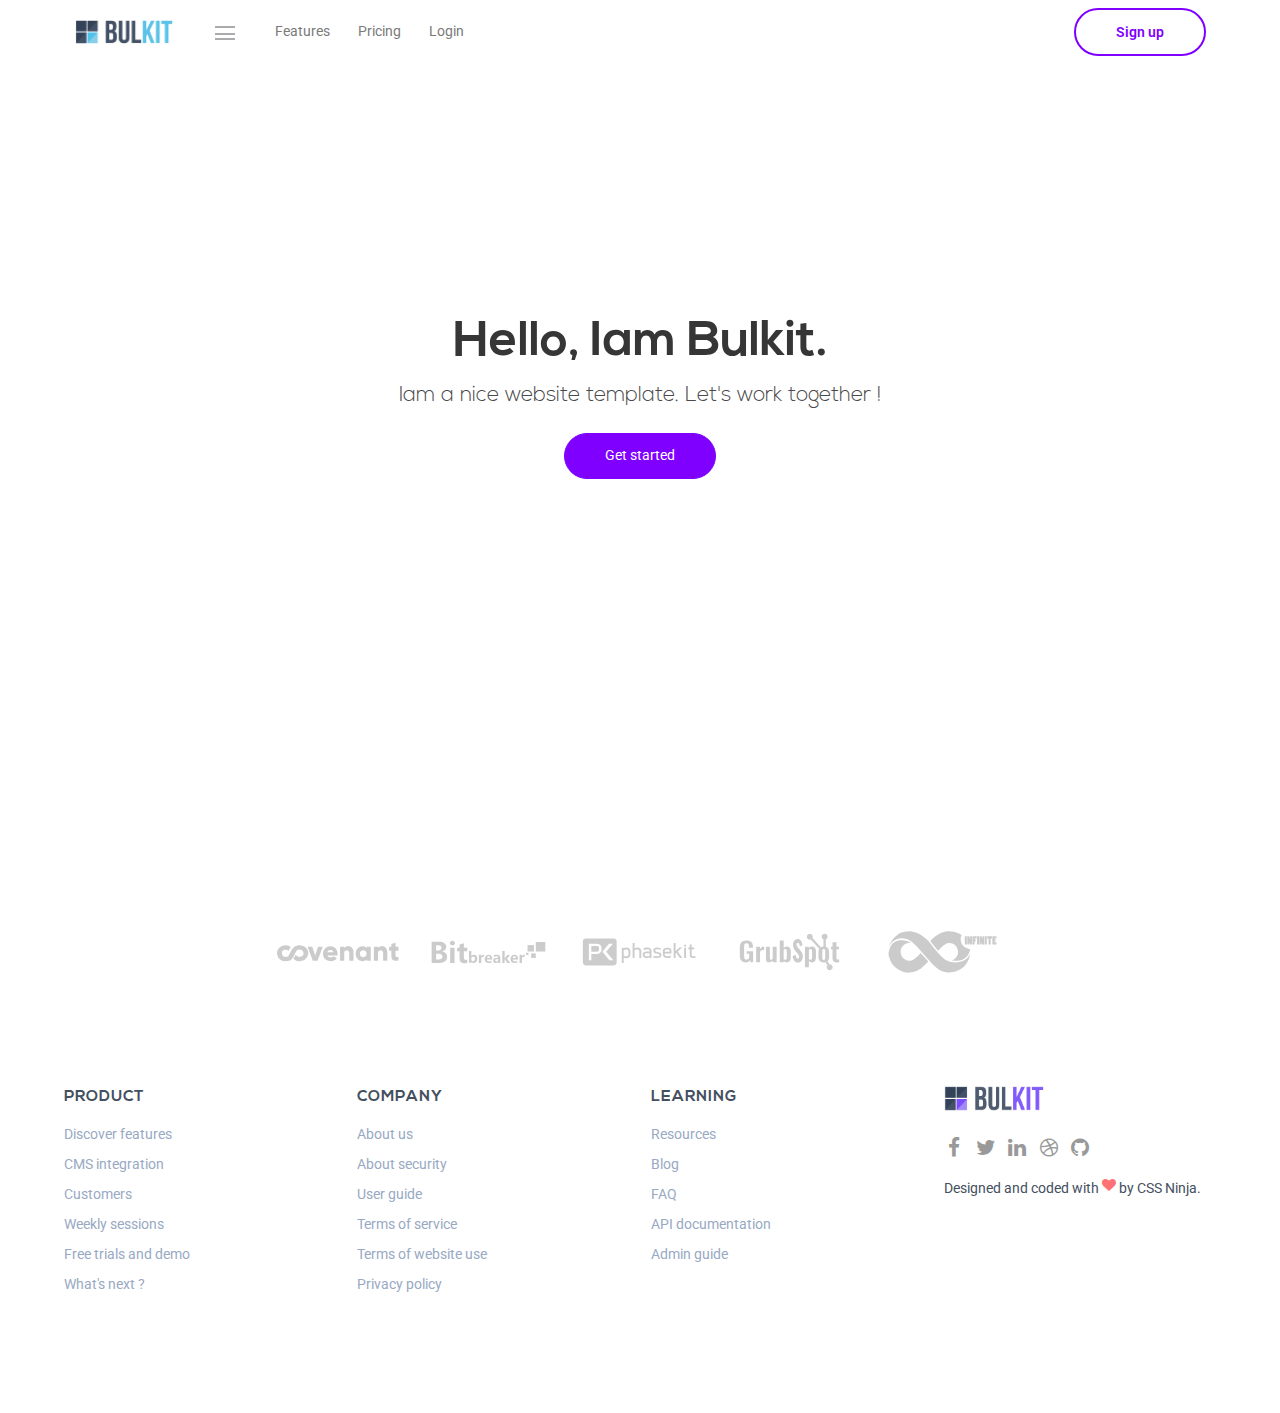
==== index.html @ dded4ac0 "first commit" ====
<!DOCTYPE html>
<html lang="en">
    <head>
        <meta charset="utf-8">
        <meta http-equiv="X-UA-Compatible" content="IE=edge">
        <meta name="viewport" content="width=device-width, initial-scale=1">
        <title>Bulkit - Agency, Startup and SaaS template</title>
        <link rel="icon" type="image/png" href="assets/images/favicon.png" />
        <!-- Core css -->
        <link rel="stylesheet" id="bulma" href="assets/css/bulma.css" />
        <link rel="stylesheet" type="text/css" href="assets/css/core_demo.css">
        <link href="https://fonts.googleapis.com/css?family=Roboto:300,400,500" rel="stylesheet">
        <!-- Plugins css -->
        <link rel="stylesheet" type="text/css" href="assets/js/slick-carousel/slick.css">
        <link rel="stylesheet" type="text/css" href="assets/js/slick-carousel/slick-theme.css">
        <link rel="stylesheet" type="text/css" href="assets/js/ggpopover/ggtooltip.css">
        <!-- Icons -->
        <link rel="stylesheet" type="text/css" href="assets/css/icons.min.css">
    </head>

    <body>
        <!-- Pageloader -->
        <div class="pageloader"></div>
        <div class="infraloader is-active"></div>

        <!-- Hero and nav -->
        <div class="hero is-relative is-fullheight">
            <div class="navbar-wrapper navbar-fade">
                <div class="hero-head">
                    <!-- Nav -->
                    <div class="container">
                        <nav class="nav">
                            <div class="container big">
                                <div class="nav-left">
                                    <a class="nav-item" href="index.html">
                                        <img src="assets/images/logos/bulkit-logo.png" alt="">
                                    </a>
                                    <!-- Sidebar trigger -->
                                    <a id="navigation-trigger" class="nav-item hamburger-btn" href="javascript:void(0);">
                                        <span class="menu-toggle">	
                                            <span class="icon-box-toggle"> 	
                                                <span class="rotate">
                                                    <i class="icon-line-top"></i>
                                                    <i class="icon-line-center"></i>
                                                    <i class="icon-line-bottom"></i> 
                                                </span>
                                            </span>
                                        </span>
                                    </a>
                                    <a href="#" class="nav-item is-tab nav-inner is-not-mobile">
                                        Features
                                    </a>
                                    <a href="#" class="nav-item is-tab nav-inner is-not-mobile">
                                        Pricing
                                    </a>
                                    <a href="#" class="nav-item is-tab nav-inner is-not-mobile">
                                        Login
                                    </a>
                                </div>
                                <!-- Responsive toggle -->
                                <span class="nav-toggle">
                                    <span></span>
                                    <span></span>
                                    <span></span>
                                </span>
                                <div class="nav-right nav-menu">

                                    <a href="#" class="nav-item is-tab nav-inner is-menu-mobile">
                                        Features
                                    </a>
                                    <a href="#" class="nav-item is-tab nav-inner is-menu-mobile">
                                        Pricing
                                    </a>
                                    <a href="#" class="nav-item is-tab nav-inner is-menu-mobile">
                                        Login
                                    </a>
                                    <span class="nav-item">
                                        <a id="#signup-btn" href="instantlyageless.html" class="button button-signup btn-outlined is-bold btn-align secondary-btn rounded">
                                            Sign up
                                        </a>
                                    </span>
                                </div>
                            </div>
                        </nav>
                    </div>
                    <!-- /Nav -->
                </div>
            </div>
            
            <!-- Video Wrapper -->
            <div class="covervid-wrapper">
                <!-- Uncomment the video overlay if you want to use it, dont forget to set your color in the CSS -->
                <!--div class="videobg-overlay"></div-->
                <div class="video-caption">
                    <div class="content">
                        <h1>Hello, Iam Bulkit.</h1>
                        <p>Iam a nice website template. Let's work together !</p>
                        <a class="button button-cta btn-align secondary-btn raised rounded">Get started</a>
                    </div>
                </div>
                <video class="covervid-video" autoplay loop poster="https://place-hold.it/1920x1280">
                    <source src="assets/js/covervid/video/hands.webm" type="video/webm">
                    <source src="assets/js/covervid/video/hands.mp4" type="video/mp4">
                </video>
            </div>
            <!-- /Video Wrapper -->

        </div>
        <!-- /Hero and nav -->

        <!-- Clients -->
        <div class="hero-foot pt-10 pb-10 light-bg">
            <div class="container">
                <div class="tabs partner-tabs is-centered">
                    <ul>
                        <li><a><img class="partner-logo" src="assets/images/logos/custom/covenant.svg" alt=""></a></li>
                        <li><a><img class="partner-logo" src="assets/images/logos/custom/bitbreaker.svg" alt=""></a></li>
                        <li><a><img class="partner-logo" src="assets/images/logos/custom/phasekit.svg" alt=""></a></li>
                        <li><a><img class="partner-logo" src="assets/images/logos/custom/grubspot.svg" alt=""></a></li>
                        <li><a><img class="partner-logo" src="assets/images/logos/custom/infinite.svg" alt=""></a></li>
                    </ul>
                </div>
            </div>
        </div>
        <!-- /Clients -->

        <!-- Footer light -->
        <footer class="footer footer-light">
            <div class="container">
                <div class="columns footer-columns is-flex-mobile">
                    <!-- Column -->
                    <div class="column is-half-mobile">
                        <div class="footer-column">
                            <div class="footer-header">
                                <h3>Product</h3>
                            </div>
                            <ul class="link-list">
                                <li><a href="features.html">Discover features</a></li>
                                <li><a href="features.html">CMS integration</a></li>
                                <li><a href="#">Customers</a></li>
                                <li><a href="#">Weekly sessions</a></li>
                                <li><a href="#">Free trials and demo</a></li>
                                <li><a href="#">What's next ?</a></li>
                            </ul>
                        </div>
                    </div>
                    <!-- Column -->
                    <div class="column is-half-mobile">
                        <div class="footer-column">
                            <div class="footer-header">
                                <h3>Company</h3>
                            </div>
                            <ul class="link-list">
                                <li><a href="#">About us</a></li>
                                <li><a href="#">About security</a></li>
                                <li><a href="#">User guide</a></li>
                                <li><a href="#">Terms of service</a></li>
                                <li><a href="#">Terms of website use</a></li>
                                <li><a href="#">Privacy policy</a></li>
                            </ul>
                        </div>
                    </div>
                    <!-- Column -->
                    <div class="column is-half-mobile">
                        <div class="footer-column">
                            <div class="footer-header">
                                <h3>Learning</h3>
                            </div>
                            <ul class="link-list">
                                <li><a href="contact.html">Resources</a></li>
                                <li><a href="#">Blog</a></li>
                                <li><a href="#">FAQ</a></li>
                                <li><a href="#">API documentation</a></li>
                                <li><a href="#">Admin guide</a></li>
                            </ul>
                        </div>
                    </div>
                    <!-- Column -->
                    <div class="column is-half-mobile">
                        <div class="footer-column">
                            <div class="footer-logo">
                                <img src="assets/images/logos/bulkit-logo-deep-blue.png" alt="">
                            </div>
                            <div class="footer-header">
                                <nav class="level is-mobile">
                                    <div class="level-left level-social">
                                        <a class="level-item">
                                            <span class="icon"><i class="fa fa-facebook"></i></span>
                                        </a>
                                        <a class="level-item">
                                            <span class="icon"><i class="fa fa-twitter"></i></span>
                                        </a>
                                        <a class="level-item">
                                            <span class="icon"><i class="fa fa-linkedin"></i></span>
                                        </a>
                                        <a class="level-item">
                                            <span class="icon"><i class="fa fa-dribbble"></i></span>
                                        </a>
                                        <a class="level-item">
                                            <span class="icon"><i class="fa fa-github"></i></span>
                                        </a>
                                    </div>
                                </nav>
                            </div>
                            <div class="copyright">
                                <span class="moto dark-text">Designed and coded with <i class="fa fa-heart color-red"></i> by CSS Ninja.</span>
                            </div>
                        </div>
                    </div>
                </div>
            </div>
        </footer>
        <!-- /Footer light -->

        <!-- Side navigation -->
        <div class="side-navigation-menu">
            <!-- Categories menu -->
            <div class="category-menu-wrapper">
                <!-- Menu -->
                <ul class="categories">
                    <li class="square-logo"><img src="assets/images/logos/square-white.svg" alt=""></li>
                    <li class="category-link" data-navigation-menu="demo-pages"><i class="sl sl-icon-layers"></i></li>
                    <li class="category-link is-active" data-navigation-menu="components"><i class="sl sl-icon-grid"></i></li>
                    <li class="category-link" data-navigation-menu="extras"><i class="sl sl-icon-present"></i></li>
                </ul>
                <!-- Menu -->

                <ul class="author">
                    <li>
                        <!-- Theme author -->
                        <a href="javascript:void(0);">
                            <img class="main-menu-author" src="assets/images/logos/cssninja.svg" alt="">
                        </a>
                    </li>
                </ul>
            </div>
            <!-- /Categories menu -->

            <!-- Navigation menu -->
            <div id="demo-pages" class="navigation-menu-wrapper animated preFadeInRight fadeInRight is-hidden">
                <!-- Navigation Header -->
                <div class="navigation-menu-header">
                    <span>Demo pages</span>
                    <a class="ml-auto hamburger-btn navigation-close" href="javascript:void(0);">
                        <span class="menu-toggle">	
                            <span class="icon-box-toggle"> 	
                                <span class="rotate">
                                    <i class="icon-line-top"></i>
                                    <i class="icon-line-center"></i>
                                    <i class="icon-line-bottom"></i> 
                                </span>
                            </span>
                        </span>
                    </a>
                </div>
                <!-- Navigation Body -->
                <ul class="navigation-menu">
                    <li class="has-children"><a class="parent-link" href="#"><span class="material-icons">weekend</span>Agency kit</a>
                        <ul>
                            <li><a class="is-submenu" href="agency.html">Homepage</a></li>
                            <li><a class="is-submenu" href="agency-about.html">About</a></li>
                            <li><a class="is-submenu" href="agency-portfolio.html">Portfolio</a></li>
                            <li><a class="is-submenu" href="agency-contact.html">Contact</a></li>
                            <li><a class="is-submenu" href="agency-blog.html">Blog</a></li>
                            <li><a class="is-submenu" href="agency-post-sidebar.html">Post sidebar</a></li>
                            <li><a class="is-submenu" href="agency-post-nosidebar.html">Post no sidebar</a></li>
                        </ul>
                    </li>
                    <li class="has-children"><a class="parent-link" href="#"><span class="material-icons">wb_incandescent</span>Startup kit</a>
                        <ul>
                            <li><a class="is-submenu" href="startup.html">Homepage</a></li>
                            <li><a class="is-submenu" href="startup-about.html">About</a></li>
                            <li><a class="is-submenu" href="startup-product.html">Product</a></li>
                            <li><a class="is-submenu" href="startup-contact.html">Contact</a></li>
                            <li><a class="is-submenu" href="startup-login.html">Login</a></li>
                            <li><a class="is-submenu" href="startup-signup.html">Sign up</a></li>
                        </ul>
                    </li>
                    <li class="has-children"><a class="parent-link" href="#"><span class="material-icons">looks</span>Landing kit v1</a>
                        <ul>
                            <li><a class="is-submenu" href="landing.html">Landing page</a></li>
                            <li><a class="is-submenu" href="landing-features.html">Feature page</a></li>
                            <li><a class="is-submenu" href="landing-pricing.html">Pricing page</a></li>
                            <li><a class="is-submenu" href="landing-login.html">Login page</a></li>
                            <li><a class="is-submenu" href="landing-signup.html">Signup page</a></li>
                        </ul>
                    </li>
                    <li class="has-children"><a class="parent-link" href="#"><span class="material-icons">invert_colors</span>Landing kit v2</a>
                        <ul>
                            <li><a class="is-submenu" href="landing-v1.html">Landing page</a></li>
                            <li><a class="is-submenu" href="landing-v1-features.html">Feature page</a></li>
                            <li><a class="is-submenu" href="landing-v1-pricing.html">Pricing page</a></li>
                            <li><a class="is-submenu" href="landing-v1-login.html">Login page</a></li>
                            <li><a class="is-submenu" href="landing-v1-signup.html">Signup page</a></li>
                        </ul>
                    </li>
                    <li class="has-children"><a class="parent-link" href="#"><span class="material-icons">chat_bubble</span>Landing kit v3</a>
                        <ul>
                            <li><a class="is-submenu" href="landing-v2.html">Landing page</a></li>
                            <li><a class="is-submenu" href="landing-v2-features.html">Feature page</a></li>
                            <li><a class="is-submenu" href="landing-v2-pricing.html">Pricing page</a></li>
                            <li><a class="is-submenu" href="landing-v2-login.html">Login page</a></li>
                            <li><a class="is-submenu" href="landing-v2-signup.html">Signup page</a></li>
                        </ul>
                    </li>
                    <li class="has-children"><a class="parent-link" href="#"><span class="material-icons">business</span>Landing kit v4</a>
                        <ul>
                            <li><a class="is-submenu" href="landing-v3.html">Landing page</a></li>
                            <li><a class="is-submenu" href="landing-v3-pricing.html">Pricing page</a></li>
                            <li><a class="is-submenu" href="landing-v3-help.html">Help center</a></li>
                            <li><a class="is-submenu" href="landing-v3-help-category.html">Help category</a></li>
                            <li><a class="is-submenu" href="landing-v3-help-article.html">Help article</a></li>
                            <li><a class="is-submenu" href="landing-v3-signup.html">Login</a></li>
                            <li><a class="is-submenu" href="landing-v3-login.html">Sign up</a></li>
                        </ul>
                    </li>
                </ul>
            </div>
            <!-- /Navigation menu -->

            <!-- Navigation menu -->
            <div id="components" class="navigation-menu-wrapper animated preFadeInRight fadeInRight">
                <!-- Navigation Header -->
                <div class="navigation-menu-header">
                    <span>Components</span>
                    <a class="ml-auto hamburger-btn navigation-close" href="javascript:void(0);">
                        <span class="menu-toggle">	
                            <span class="icon-box-toggle"> 	
                                <span class="rotate">
                                    <i class="icon-line-top"></i>
                                    <i class="icon-line-center"></i>
                                    <i class="icon-line-bottom"></i> 
                                </span>
                            </span>
                        </span>
                    </a>
                </div>
                <!-- Navigation body -->
                <ul class="navigation-menu">
                    <li class="has-children active-section"><a class="parent-link" href="#"><span class="material-icons">view_quilt</span>Layout</a>
                        <ul>
                            <li><a class="is-submenu" href="_components-layout-grid.html">Grid system</a></li>
                            <li><a class="is-submenu" href="_components-layout-navbars.html">Navbars</a></li>
                            <li><a class="is-submenu" href="_components-layout-video.html">Video background</a></li>
                            <li><a class="is-submenu" href="_components-layout-parallax.html">Parallax</a></li>
                            <li><a class="is-submenu" href="_components-layout-headers.html">Headers</a></li>
                            <li><a class="is-submenu" href="_components-layout-footers.html">Footers</a></li>
                            <li><a class="is-submenu" href="_components-layout-typography.html">Typography</a></li>
                            <li><a class="is-submenu" href="_components-layout-colors.html">Colors</a></li>
                        </ul>
                    </li>
                    <li class="has-children"><a class="parent-link" href="#"><span class="material-icons">view_stream</span>Sections</a>
                        <ul>
                            <li><a class="is-submenu" href="_components-sections-features.html">Features</a></li>
                            <li><a class="is-submenu" href="_components-sections-pricing.html">Pricing</a></li>
                            <li><a class="is-submenu" href="_components-sections-team.html">Team</a></li>
                            <li><a class="is-submenu" href="_components-sections-testimonials.html">Testimonials</a></li>
                            <li><a class="is-submenu" href="_components-sections-clients.html">Clients</a></li>
                            <li><a class="is-submenu" href="_components-sections-counters.html">Counters</a></li>
                            <li><a class="is-submenu" href="_components-sections-carousel.html">Carousel</a></li>
                        </ul>
                    </li>
                    <li class="has-children"><a class="parent-link" href="#"><span class="material-icons">playlist_add_check</span>Basic UI</a>
                        <ul>
                            <li><a class="is-submenu" href="_components-basicui-cards.html">Cards</a></li>
                            <li><a class="is-submenu" href="_components-basicui-buttons.html">Buttons</a></li>
                            <li><a class="is-submenu" href="_components-basicui-dropdowns.html">Dropdowns</a></li>
                            <li><a class="is-submenu" href="_components-basicui-lists.html">Lists</a></li>
                            <li><a class="is-submenu" href="_components-basicui-modals.html">Modals</a></li>
                            <li><a class="is-submenu" href="_components-basicui-tabs.html">Tabs & pills</a></li>
                            <li><a class="is-submenu" href="_components-basicui-accordion.html">Accordions</a></li>
                            <li><a class="is-submenu" href="_components-basicui-badges.html">Badges & labels</a></li>
                            <li><a class="is-submenu" href="_components-basicui-popups.html">Popups</a></li>
                        </ul>
                    </li>
                    <li class="has-children"><a class="parent-link" href="#"><span class="material-icons">playlist_add</span>Advanced UI</a>
                        <ul>
                            <li><a class="is-submenu" href="_components-advancedui-tables.html">Tables</a></li>
                            <li><a class="is-submenu" href="_components-advancedui-timeline.html">Timeline</a></li>
                            <li><a class="is-submenu" href="_components-advancedui-boxes.html">Boxes</a></li>
                            <li><a class="is-submenu" href="_components-advancedui-messages.html">Messages</a></li>
                        </ul>
                    </li>
                    <li class="has-children"><a class="parent-link" href="#"><span class="material-icons">check_box</span>Forms</a>
                        <ul>
                            <li><a class="is-submenu" href="_components-forms-inputs.html">Inputs</a></li>
                            <li><a class="is-submenu" href="_components-forms-controls.html">Controls</a></li>
                            <li><a class="is-submenu" href="_components-forms-layouts.html">Form layouts</a></li>
                            <li><a class="is-submenu" href="_components-forms-uploader.html">Uploader</a></li>
                        </ul>
                    </li>
                    <li class="has-children"><a class="parent-link" href="#"><span class="material-icons">adjust</span>Icons</a>
                        <ul>
                            <li><a class="is-submenu" href="_components-icons-im.html">Icons Mind</a></li>
                            <li><a class="is-submenu" href="_components-icons-sl.html">Simple Line Icons</a></li>
                            <li><a class="is-submenu" href="_components-icons-fa.html">Font Awesome</a></li>
                            <li><a class="is-submenu" href="https://material.io/icons/" target="_blank">Material Icons</a></li>
                        </ul>
                    </li>
                </ul>
            </div>
            <!-- /Navigation menu -->

            <!-- Navigation menu -->
            <div id="extras" class="navigation-menu-wrapper animated preFadeInRight fadeInRight is-hidden">
                <!-- Navigation Header -->
                <div class="navigation-menu-header">
                    <span>Extras</span>
                    <a class="ml-auto hamburger-btn navigation-close" href="javascript:void(0);">
                        <span class="menu-toggle">	
                            <span class="icon-box-toggle"> 	
                                <span class="rotate">
                                    <i class="icon-line-top"></i>
                                    <i class="icon-line-center"></i>
                                    <i class="icon-line-bottom"></i> 
                                </span>
                            </span>
                        </span>
                    </a>
                </div>
                <!-- Navigation body -->
                <ul class="navigation-menu">
                    <li class="has-children"><a class="parent-link" href="#"><span class="material-icons">dashboard</span>Dashboard kit</a>
                        <ul>
                            <li><a class="is-submenu" href="dashboard.html">Main Layout</a></li>
                            <li><a class="is-submenu" href="dashboard-dark-nav.html">Dark Sidebar</a></li>
                            <li><a class="is-submenu" href="dashboard-blank.html">Blank page</a></li>
                            <li><a class="is-submenu" href="dashboard-chartjs.html">Chartjs charts</a></li>
                            <li><a class="is-submenu" href="dashboard-billboardjs.html">Billboardjs charts</a></li>
                            <li><a class="is-submenu" href="dashboard-peityjs.html">Peity charts</a></li>
                            <li><a class="is-submenu" href="dashboard-widgets-data.html">Data widgets</a></li>
                            <li><a class="is-submenu" href="dashboard-widgets-social.html">Social widgets</a></li>
                            <li><a class="is-submenu" href="dashboard-feed.html">Dashboard feed</a></li>
                            <li><a class="is-submenu" href="dashboard-feed-post.html">Feed post</a></li>
                            <li><a class="is-submenu" href="dashboard-login.html">Login</a></li>
                        </ul>
                    </li>
                </ul>
            </div>
            <!-- /Navigation menu -->
        </div>
        <!-- /Side navigation -->

        <!-- Back To Top Button -->
        <div id="backtotop"><a href="#"></a></div>


        <!-- Core js -->
        <script src="assets/js/core/jquery.min.js"></script>
        <script src="assets/js/core/modernizr.min.js"></script>
        <!-- Plugins js -->
        <script src="assets/js/covervid/covervid.min.js"></script>
        <script src="assets/js/ggpopover/ggtooltip.js"></script>
        <!-- Bulkit js -->
        <script src="assets/js/main.js"></script>
        <!-- Page specific js -->

        <script>

            $(document).ready(function(){

                $('.covervid-video').coverVid(1920, 1080);

            })

        </script>

    </body>
</html>
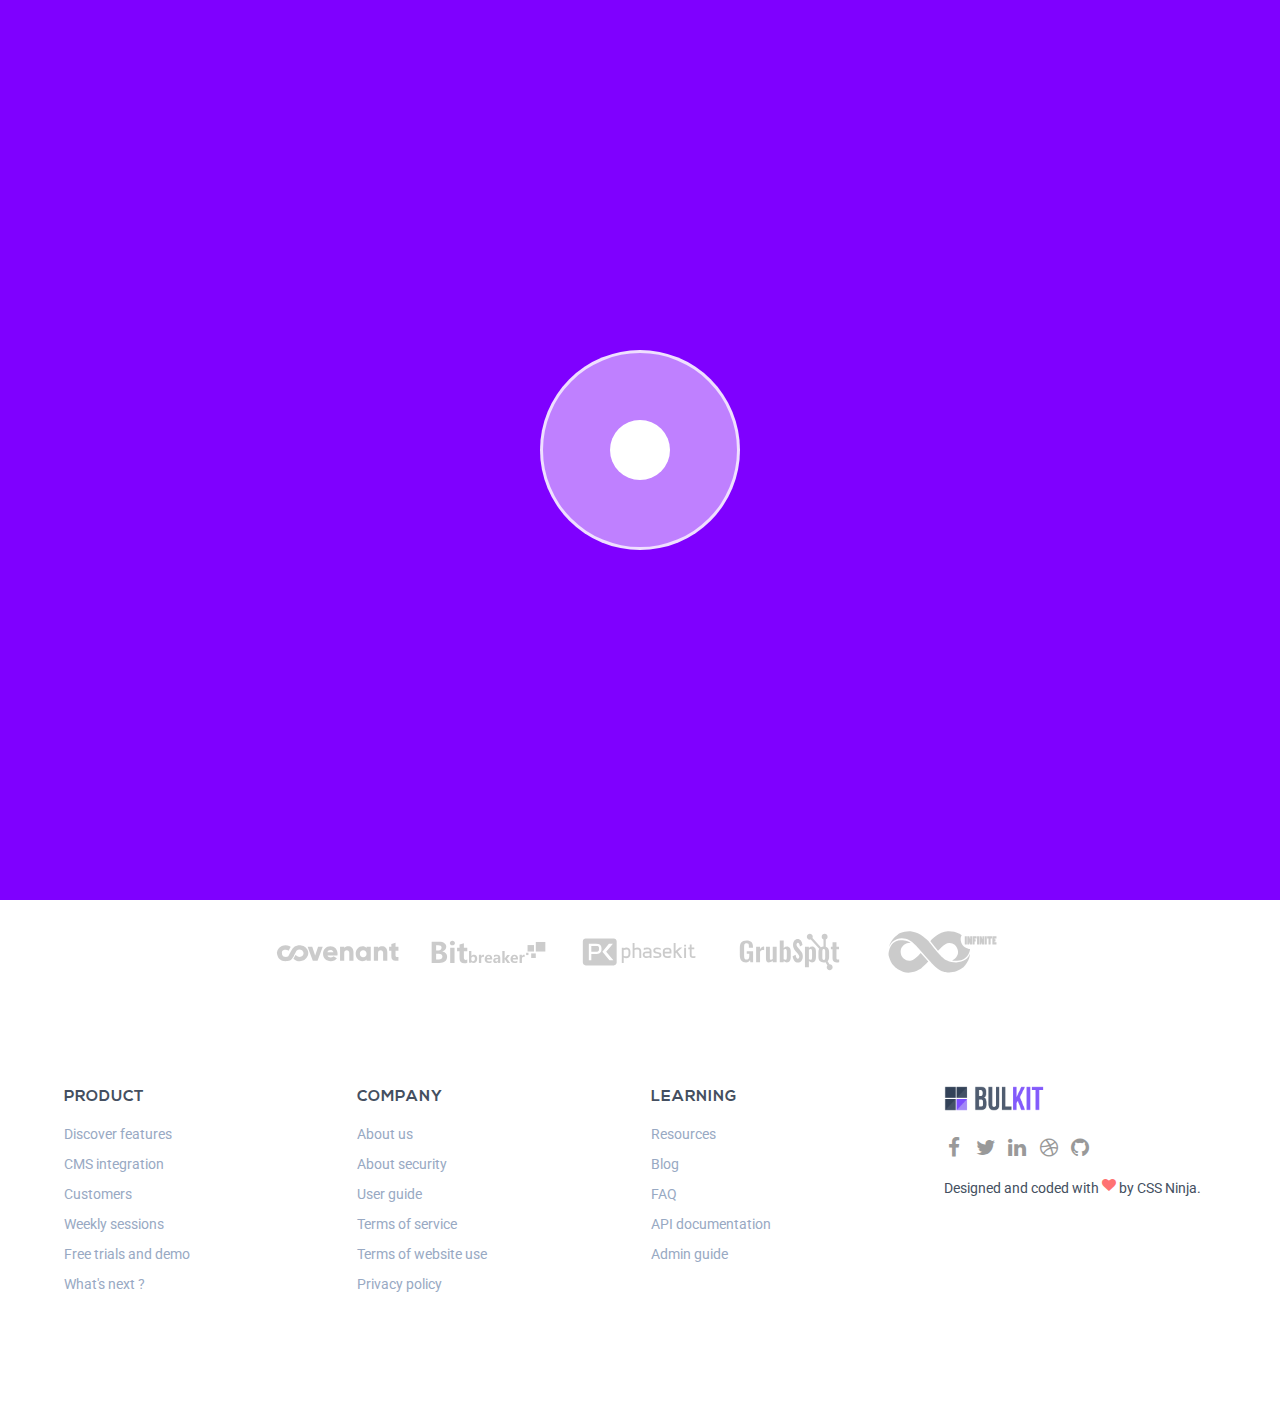
==== commit a4d45b6a: "Add files via upload" ====
--- a/index.html
+++ b/index.html
@@ -1,469 +1,469 @@
-<!DOCTYPE html>
-<html lang="en">
-    <head>
-        <meta charset="utf-8">
-        <meta http-equiv="X-UA-Compatible" content="IE=edge">
-        <meta name="viewport" content="width=device-width, initial-scale=1">
-        <title>Bulkit - Agency, Startup and SaaS template</title>
-        <link rel="icon" type="image/png" href="assets/images/favicon.png" />
-        <!-- Core css -->
-        <link rel="stylesheet" id="bulma" href="assets/css/bulma.css" />
-        <link rel="stylesheet" type="text/css" href="assets/css/core_demo.css">
-        <link href="https://fonts.googleapis.com/css?family=Roboto:300,400,500" rel="stylesheet">
-        <!-- Plugins css -->
-        <link rel="stylesheet" type="text/css" href="assets/js/slick-carousel/slick.css">
-        <link rel="stylesheet" type="text/css" href="assets/js/slick-carousel/slick-theme.css">
-        <link rel="stylesheet" type="text/css" href="assets/js/ggpopover/ggtooltip.css">
-        <!-- Icons -->
-        <link rel="stylesheet" type="text/css" href="assets/css/icons.min.css">
-    </head>
-
-    <body>
-        <!-- Pageloader -->
-        <div class="pageloader"></div>
-        <div class="infraloader is-active"></div>
-
-        <!-- Hero and nav -->
-        <div class="hero is-relative is-fullheight">
-            <div class="navbar-wrapper navbar-fade">
-                <div class="hero-head">
-                    <!-- Nav -->
-                    <div class="container">
-                        <nav class="nav">
-                            <div class="container big">
-                                <div class="nav-left">
-                                    <a class="nav-item" href="index.html">
-                                        <img src="assets/images/logos/bulkit-logo.png" alt="">
-                                    </a>
-                                    <!-- Sidebar trigger -->
-                                    <a id="navigation-trigger" class="nav-item hamburger-btn" href="javascript:void(0);">
-                                        <span class="menu-toggle">	
-                                            <span class="icon-box-toggle"> 	
-                                                <span class="rotate">
-                                                    <i class="icon-line-top"></i>
-                                                    <i class="icon-line-center"></i>
-                                                    <i class="icon-line-bottom"></i> 
-                                                </span>
-                                            </span>
-                                        </span>
-                                    </a>
-                                    <a href="#" class="nav-item is-tab nav-inner is-not-mobile">
-                                        Features
-                                    </a>
-                                    <a href="#" class="nav-item is-tab nav-inner is-not-mobile">
-                                        Pricing
-                                    </a>
-                                    <a href="#" class="nav-item is-tab nav-inner is-not-mobile">
-                                        Login
-                                    </a>
-                                </div>
-                                <!-- Responsive toggle -->
-                                <span class="nav-toggle">
-                                    <span></span>
-                                    <span></span>
-                                    <span></span>
-                                </span>
-                                <div class="nav-right nav-menu">
-
-                                    <a href="#" class="nav-item is-tab nav-inner is-menu-mobile">
-                                        Features
-                                    </a>
-                                    <a href="#" class="nav-item is-tab nav-inner is-menu-mobile">
-                                        Pricing
-                                    </a>
-                                    <a href="#" class="nav-item is-tab nav-inner is-menu-mobile">
-                                        Login
-                                    </a>
-                                    <span class="nav-item">
-                                        <a id="#signup-btn" href="instantlyageless.html" class="button button-signup btn-outlined is-bold btn-align secondary-btn rounded">
-                                            Sign up
-                                        </a>
-                                    </span>
-                                </div>
-                            </div>
-                        </nav>
-                    </div>
-                    <!-- /Nav -->
-                </div>
-            </div>
-            
-            <!-- Video Wrapper -->
-            <div class="covervid-wrapper">
-                <!-- Uncomment the video overlay if you want to use it, dont forget to set your color in the CSS -->
-                <!--div class="videobg-overlay"></div-->
-                <div class="video-caption">
-                    <div class="content">
-                        <h1>Hello, Iam Bulkit.</h1>
-                        <p>Iam a nice website template. Let's work together !</p>
-                        <a class="button button-cta btn-align secondary-btn raised rounded">Get started</a>
-                    </div>
-                </div>
-                <video class="covervid-video" autoplay loop poster="https://place-hold.it/1920x1280">
-                    <source src="assets/js/covervid/video/hands.webm" type="video/webm">
-                    <source src="assets/js/covervid/video/hands.mp4" type="video/mp4">
-                </video>
-            </div>
-            <!-- /Video Wrapper -->
-
-        </div>
-        <!-- /Hero and nav -->
-
-        <!-- Clients -->
-        <div class="hero-foot pt-10 pb-10 light-bg">
-            <div class="container">
-                <div class="tabs partner-tabs is-centered">
-                    <ul>
-                        <li><a><img class="partner-logo" src="assets/images/logos/custom/covenant.svg" alt=""></a></li>
-                        <li><a><img class="partner-logo" src="assets/images/logos/custom/bitbreaker.svg" alt=""></a></li>
-                        <li><a><img class="partner-logo" src="assets/images/logos/custom/phasekit.svg" alt=""></a></li>
-                        <li><a><img class="partner-logo" src="assets/images/logos/custom/grubspot.svg" alt=""></a></li>
-                        <li><a><img class="partner-logo" src="assets/images/logos/custom/infinite.svg" alt=""></a></li>
-                    </ul>
-                </div>
-            </div>
-        </div>
-        <!-- /Clients -->
-
-        <!-- Footer light -->
-        <footer class="footer footer-light">
-            <div class="container">
-                <div class="columns footer-columns is-flex-mobile">
-                    <!-- Column -->
-                    <div class="column is-half-mobile">
-                        <div class="footer-column">
-                            <div class="footer-header">
-                                <h3>Product</h3>
-                            </div>
-                            <ul class="link-list">
-                                <li><a href="features.html">Discover features</a></li>
-                                <li><a href="features.html">CMS integration</a></li>
-                                <li><a href="#">Customers</a></li>
-                                <li><a href="#">Weekly sessions</a></li>
-                                <li><a href="#">Free trials and demo</a></li>
-                                <li><a href="#">What's next ?</a></li>
-                            </ul>
-                        </div>
-                    </div>
-                    <!-- Column -->
-                    <div class="column is-half-mobile">
-                        <div class="footer-column">
-                            <div class="footer-header">
-                                <h3>Company</h3>
-                            </div>
-                            <ul class="link-list">
-                                <li><a href="#">About us</a></li>
-                                <li><a href="#">About security</a></li>
-                                <li><a href="#">User guide</a></li>
-                                <li><a href="#">Terms of service</a></li>
-                                <li><a href="#">Terms of website use</a></li>
-                                <li><a href="#">Privacy policy</a></li>
-                            </ul>
-                        </div>
-                    </div>
-                    <!-- Column -->
-                    <div class="column is-half-mobile">
-                        <div class="footer-column">
-                            <div class="footer-header">
-                                <h3>Learning</h3>
-                            </div>
-                            <ul class="link-list">
-                                <li><a href="contact.html">Resources</a></li>
-                                <li><a href="#">Blog</a></li>
-                                <li><a href="#">FAQ</a></li>
-                                <li><a href="#">API documentation</a></li>
-                                <li><a href="#">Admin guide</a></li>
-                            </ul>
-                        </div>
-                    </div>
-                    <!-- Column -->
-                    <div class="column is-half-mobile">
-                        <div class="footer-column">
-                            <div class="footer-logo">
-                                <img src="assets/images/logos/bulkit-logo-deep-blue.png" alt="">
-                            </div>
-                            <div class="footer-header">
-                                <nav class="level is-mobile">
-                                    <div class="level-left level-social">
-                                        <a class="level-item">
-                                            <span class="icon"><i class="fa fa-facebook"></i></span>
-                                        </a>
-                                        <a class="level-item">
-                                            <span class="icon"><i class="fa fa-twitter"></i></span>
-                                        </a>
-                                        <a class="level-item">
-                                            <span class="icon"><i class="fa fa-linkedin"></i></span>
-                                        </a>
-                                        <a class="level-item">
-                                            <span class="icon"><i class="fa fa-dribbble"></i></span>
-                                        </a>
-                                        <a class="level-item">
-                                            <span class="icon"><i class="fa fa-github"></i></span>
-                                        </a>
-                                    </div>
-                                </nav>
-                            </div>
-                            <div class="copyright">
-                                <span class="moto dark-text">Designed and coded with <i class="fa fa-heart color-red"></i> by CSS Ninja.</span>
-                            </div>
-                        </div>
-                    </div>
-                </div>
-            </div>
-        </footer>
-        <!-- /Footer light -->
-
-        <!-- Side navigation -->
-        <div class="side-navigation-menu">
-            <!-- Categories menu -->
-            <div class="category-menu-wrapper">
-                <!-- Menu -->
-                <ul class="categories">
-                    <li class="square-logo"><img src="assets/images/logos/square-white.svg" alt=""></li>
-                    <li class="category-link" data-navigation-menu="demo-pages"><i class="sl sl-icon-layers"></i></li>
-                    <li class="category-link is-active" data-navigation-menu="components"><i class="sl sl-icon-grid"></i></li>
-                    <li class="category-link" data-navigation-menu="extras"><i class="sl sl-icon-present"></i></li>
-                </ul>
-                <!-- Menu -->
-
-                <ul class="author">
-                    <li>
-                        <!-- Theme author -->
-                        <a href="javascript:void(0);">
-                            <img class="main-menu-author" src="assets/images/logos/cssninja.svg" alt="">
-                        </a>
-                    </li>
-                </ul>
-            </div>
-            <!-- /Categories menu -->
-
-            <!-- Navigation menu -->
-            <div id="demo-pages" class="navigation-menu-wrapper animated preFadeInRight fadeInRight is-hidden">
-                <!-- Navigation Header -->
-                <div class="navigation-menu-header">
-                    <span>Demo pages</span>
-                    <a class="ml-auto hamburger-btn navigation-close" href="javascript:void(0);">
-                        <span class="menu-toggle">	
-                            <span class="icon-box-toggle"> 	
-                                <span class="rotate">
-                                    <i class="icon-line-top"></i>
-                                    <i class="icon-line-center"></i>
-                                    <i class="icon-line-bottom"></i> 
-                                </span>
-                            </span>
-                        </span>
-                    </a>
-                </div>
-                <!-- Navigation Body -->
-                <ul class="navigation-menu">
-                    <li class="has-children"><a class="parent-link" href="#"><span class="material-icons">weekend</span>Agency kit</a>
-                        <ul>
-                            <li><a class="is-submenu" href="agency.html">Homepage</a></li>
-                            <li><a class="is-submenu" href="agency-about.html">About</a></li>
-                            <li><a class="is-submenu" href="agency-portfolio.html">Portfolio</a></li>
-                            <li><a class="is-submenu" href="agency-contact.html">Contact</a></li>
-                            <li><a class="is-submenu" href="agency-blog.html">Blog</a></li>
-                            <li><a class="is-submenu" href="agency-post-sidebar.html">Post sidebar</a></li>
-                            <li><a class="is-submenu" href="agency-post-nosidebar.html">Post no sidebar</a></li>
-                        </ul>
-                    </li>
-                    <li class="has-children"><a class="parent-link" href="#"><span class="material-icons">wb_incandescent</span>Startup kit</a>
-                        <ul>
-                            <li><a class="is-submenu" href="startup.html">Homepage</a></li>
-                            <li><a class="is-submenu" href="startup-about.html">About</a></li>
-                            <li><a class="is-submenu" href="startup-product.html">Product</a></li>
-                            <li><a class="is-submenu" href="startup-contact.html">Contact</a></li>
-                            <li><a class="is-submenu" href="startup-login.html">Login</a></li>
-                            <li><a class="is-submenu" href="startup-signup.html">Sign up</a></li>
-                        </ul>
-                    </li>
-                    <li class="has-children"><a class="parent-link" href="#"><span class="material-icons">looks</span>Landing kit v1</a>
-                        <ul>
-                            <li><a class="is-submenu" href="landing.html">Landing page</a></li>
-                            <li><a class="is-submenu" href="landing-features.html">Feature page</a></li>
-                            <li><a class="is-submenu" href="landing-pricing.html">Pricing page</a></li>
-                            <li><a class="is-submenu" href="landing-login.html">Login page</a></li>
-                            <li><a class="is-submenu" href="landing-signup.html">Signup page</a></li>
-                        </ul>
-                    </li>
-                    <li class="has-children"><a class="parent-link" href="#"><span class="material-icons">invert_colors</span>Landing kit v2</a>
-                        <ul>
-                            <li><a class="is-submenu" href="landing-v1.html">Landing page</a></li>
-                            <li><a class="is-submenu" href="landing-v1-features.html">Feature page</a></li>
-                            <li><a class="is-submenu" href="landing-v1-pricing.html">Pricing page</a></li>
-                            <li><a class="is-submenu" href="landing-v1-login.html">Login page</a></li>
-                            <li><a class="is-submenu" href="landing-v1-signup.html">Signup page</a></li>
-                        </ul>
-                    </li>
-                    <li class="has-children"><a class="parent-link" href="#"><span class="material-icons">chat_bubble</span>Landing kit v3</a>
-                        <ul>
-                            <li><a class="is-submenu" href="landing-v2.html">Landing page</a></li>
-                            <li><a class="is-submenu" href="landing-v2-features.html">Feature page</a></li>
-                            <li><a class="is-submenu" href="landing-v2-pricing.html">Pricing page</a></li>
-                            <li><a class="is-submenu" href="landing-v2-login.html">Login page</a></li>
-                            <li><a class="is-submenu" href="landing-v2-signup.html">Signup page</a></li>
-                        </ul>
-                    </li>
-                    <li class="has-children"><a class="parent-link" href="#"><span class="material-icons">business</span>Landing kit v4</a>
-                        <ul>
-                            <li><a class="is-submenu" href="landing-v3.html">Landing page</a></li>
-                            <li><a class="is-submenu" href="landing-v3-pricing.html">Pricing page</a></li>
-                            <li><a class="is-submenu" href="landing-v3-help.html">Help center</a></li>
-                            <li><a class="is-submenu" href="landing-v3-help-category.html">Help category</a></li>
-                            <li><a class="is-submenu" href="landing-v3-help-article.html">Help article</a></li>
-                            <li><a class="is-submenu" href="landing-v3-signup.html">Login</a></li>
-                            <li><a class="is-submenu" href="landing-v3-login.html">Sign up</a></li>
-                        </ul>
-                    </li>
-                </ul>
-            </div>
-            <!-- /Navigation menu -->
-
-            <!-- Navigation menu -->
-            <div id="components" class="navigation-menu-wrapper animated preFadeInRight fadeInRight">
-                <!-- Navigation Header -->
-                <div class="navigation-menu-header">
-                    <span>Components</span>
-                    <a class="ml-auto hamburger-btn navigation-close" href="javascript:void(0);">
-                        <span class="menu-toggle">	
-                            <span class="icon-box-toggle"> 	
-                                <span class="rotate">
-                                    <i class="icon-line-top"></i>
-                                    <i class="icon-line-center"></i>
-                                    <i class="icon-line-bottom"></i> 
-                                </span>
-                            </span>
-                        </span>
-                    </a>
-                </div>
-                <!-- Navigation body -->
-                <ul class="navigation-menu">
-                    <li class="has-children active-section"><a class="parent-link" href="#"><span class="material-icons">view_quilt</span>Layout</a>
-                        <ul>
-                            <li><a class="is-submenu" href="_components-layout-grid.html">Grid system</a></li>
-                            <li><a class="is-submenu" href="_components-layout-navbars.html">Navbars</a></li>
-                            <li><a class="is-submenu" href="_components-layout-video.html">Video background</a></li>
-                            <li><a class="is-submenu" href="_components-layout-parallax.html">Parallax</a></li>
-                            <li><a class="is-submenu" href="_components-layout-headers.html">Headers</a></li>
-                            <li><a class="is-submenu" href="_components-layout-footers.html">Footers</a></li>
-                            <li><a class="is-submenu" href="_components-layout-typography.html">Typography</a></li>
-                            <li><a class="is-submenu" href="_components-layout-colors.html">Colors</a></li>
-                        </ul>
-                    </li>
-                    <li class="has-children"><a class="parent-link" href="#"><span class="material-icons">view_stream</span>Sections</a>
-                        <ul>
-                            <li><a class="is-submenu" href="_components-sections-features.html">Features</a></li>
-                            <li><a class="is-submenu" href="_components-sections-pricing.html">Pricing</a></li>
-                            <li><a class="is-submenu" href="_components-sections-team.html">Team</a></li>
-                            <li><a class="is-submenu" href="_components-sections-testimonials.html">Testimonials</a></li>
-                            <li><a class="is-submenu" href="_components-sections-clients.html">Clients</a></li>
-                            <li><a class="is-submenu" href="_components-sections-counters.html">Counters</a></li>
-                            <li><a class="is-submenu" href="_components-sections-carousel.html">Carousel</a></li>
-                        </ul>
-                    </li>
-                    <li class="has-children"><a class="parent-link" href="#"><span class="material-icons">playlist_add_check</span>Basic UI</a>
-                        <ul>
-                            <li><a class="is-submenu" href="_components-basicui-cards.html">Cards</a></li>
-                            <li><a class="is-submenu" href="_components-basicui-buttons.html">Buttons</a></li>
-                            <li><a class="is-submenu" href="_components-basicui-dropdowns.html">Dropdowns</a></li>
-                            <li><a class="is-submenu" href="_components-basicui-lists.html">Lists</a></li>
-                            <li><a class="is-submenu" href="_components-basicui-modals.html">Modals</a></li>
-                            <li><a class="is-submenu" href="_components-basicui-tabs.html">Tabs & pills</a></li>
-                            <li><a class="is-submenu" href="_components-basicui-accordion.html">Accordions</a></li>
-                            <li><a class="is-submenu" href="_components-basicui-badges.html">Badges & labels</a></li>
-                            <li><a class="is-submenu" href="_components-basicui-popups.html">Popups</a></li>
-                        </ul>
-                    </li>
-                    <li class="has-children"><a class="parent-link" href="#"><span class="material-icons">playlist_add</span>Advanced UI</a>
-                        <ul>
-                            <li><a class="is-submenu" href="_components-advancedui-tables.html">Tables</a></li>
-                            <li><a class="is-submenu" href="_components-advancedui-timeline.html">Timeline</a></li>
-                            <li><a class="is-submenu" href="_components-advancedui-boxes.html">Boxes</a></li>
-                            <li><a class="is-submenu" href="_components-advancedui-messages.html">Messages</a></li>
-                        </ul>
-                    </li>
-                    <li class="has-children"><a class="parent-link" href="#"><span class="material-icons">check_box</span>Forms</a>
-                        <ul>
-                            <li><a class="is-submenu" href="_components-forms-inputs.html">Inputs</a></li>
-                            <li><a class="is-submenu" href="_components-forms-controls.html">Controls</a></li>
-                            <li><a class="is-submenu" href="_components-forms-layouts.html">Form layouts</a></li>
-                            <li><a class="is-submenu" href="_components-forms-uploader.html">Uploader</a></li>
-                        </ul>
-                    </li>
-                    <li class="has-children"><a class="parent-link" href="#"><span class="material-icons">adjust</span>Icons</a>
-                        <ul>
-                            <li><a class="is-submenu" href="_components-icons-im.html">Icons Mind</a></li>
-                            <li><a class="is-submenu" href="_components-icons-sl.html">Simple Line Icons</a></li>
-                            <li><a class="is-submenu" href="_components-icons-fa.html">Font Awesome</a></li>
-                            <li><a class="is-submenu" href="https://material.io/icons/" target="_blank">Material Icons</a></li>
-                        </ul>
-                    </li>
-                </ul>
-            </div>
-            <!-- /Navigation menu -->
-
-            <!-- Navigation menu -->
-            <div id="extras" class="navigation-menu-wrapper animated preFadeInRight fadeInRight is-hidden">
-                <!-- Navigation Header -->
-                <div class="navigation-menu-header">
-                    <span>Extras</span>
-                    <a class="ml-auto hamburger-btn navigation-close" href="javascript:void(0);">
-                        <span class="menu-toggle">	
-                            <span class="icon-box-toggle"> 	
-                                <span class="rotate">
-                                    <i class="icon-line-top"></i>
-                                    <i class="icon-line-center"></i>
-                                    <i class="icon-line-bottom"></i> 
-                                </span>
-                            </span>
-                        </span>
-                    </a>
-                </div>
-                <!-- Navigation body -->
-                <ul class="navigation-menu">
-                    <li class="has-children"><a class="parent-link" href="#"><span class="material-icons">dashboard</span>Dashboard kit</a>
-                        <ul>
-                            <li><a class="is-submenu" href="dashboard.html">Main Layout</a></li>
-                            <li><a class="is-submenu" href="dashboard-dark-nav.html">Dark Sidebar</a></li>
-                            <li><a class="is-submenu" href="dashboard-blank.html">Blank page</a></li>
-                            <li><a class="is-submenu" href="dashboard-chartjs.html">Chartjs charts</a></li>
-                            <li><a class="is-submenu" href="dashboard-billboardjs.html">Billboardjs charts</a></li>
-                            <li><a class="is-submenu" href="dashboard-peityjs.html">Peity charts</a></li>
-                            <li><a class="is-submenu" href="dashboard-widgets-data.html">Data widgets</a></li>
-                            <li><a class="is-submenu" href="dashboard-widgets-social.html">Social widgets</a></li>
-                            <li><a class="is-submenu" href="dashboard-feed.html">Dashboard feed</a></li>
-                            <li><a class="is-submenu" href="dashboard-feed-post.html">Feed post</a></li>
-                            <li><a class="is-submenu" href="dashboard-login.html">Login</a></li>
-                        </ul>
-                    </li>
-                </ul>
-            </div>
-            <!-- /Navigation menu -->
-        </div>
-        <!-- /Side navigation -->
-
-        <!-- Back To Top Button -->
-        <div id="backtotop"><a href="#"></a></div>
-
-
-        <!-- Core js -->
-        <script src="assets/js/core/jquery.min.js"></script>
-        <script src="assets/js/core/modernizr.min.js"></script>
-        <!-- Plugins js -->
-        <script src="assets/js/covervid/covervid.min.js"></script>
-        <script src="assets/js/ggpopover/ggtooltip.js"></script>
-        <!-- Bulkit js -->
-        <script src="assets/js/main.js"></script>
-        <!-- Page specific js -->
-
-        <script>
-
-            $(document).ready(function(){
-
-                $('.covervid-video').coverVid(1920, 1080);
-
-            })
-
-        </script>
-
-    </body>
+<!DOCTYPE html>
+<html lang="en">
+    <head>
+        <meta charset="utf-8">
+        <meta http-equiv="X-UA-Compatible" content="IE=edge">
+        <meta name="viewport" content="width=device-width, initial-scale=1">
+        <title>Team Jeunesse Update</title>
+        <link rel="icon" type="image/png" href="assets/images/logos/team-jeunesse.png" />
+        <!-- Core css -->
+        <link rel="stylesheet" id="bulma" href="assets/css/bulma.css" />
+        <link rel="stylesheet" type="text/css" href="assets/css/core_demo.css">
+        <link href="https://fonts.googleapis.com/css?family=Roboto:300,400,500" rel="stylesheet">
+        <!-- Plugins css -->
+        <link rel="stylesheet" type="text/css" href="assets/js/slick-carousel/slick.css">
+        <link rel="stylesheet" type="text/css" href="assets/js/slick-carousel/slick-theme.css">
+        <link rel="stylesheet" type="text/css" href="assets/js/ggpopover/ggtooltip.css">
+        <!-- Icons -->
+        <link rel="stylesheet" type="text/css" href="assets/css/icons.min.css">
+    </head>
+
+    <body>
+        <!-- Pageloader -->
+        <div class="pageloader"></div>
+        <div class="infraloader is-active"></div>
+
+        <!-- Hero and nav -->
+        <div class="hero is-relative is-fullheight">
+            <div class="navbar-wrapper navbar-fade">
+                <div class="hero-head">
+                    <!-- Nav -->
+                    <div class="container">
+                        <nav class="nav">
+                            <div class="container big">
+                                <div class="nav-left">
+                                    <a class="nav-item" href="layout.html">
+                                        <img src="assets/images/logos/team-jeunesse.png"  alt="">
+                                    </a>
+                                    <!-- Sidebar trigger -->
+                                    <a id="navigation-trigger" class="nav-item hamburger-btn" href="javascript:void(0);">
+                                        <span class="menu-toggle">	
+                                            <span class="icon-box-toggle"> 	
+                                                <span class="rotate">
+                                                    <i class="icon-line-top"></i>
+                                                    <i class="icon-line-center"></i>
+                                                    <i class="icon-line-bottom"></i> 
+                                                </span>
+                                            </span>
+                                        </span>
+                                    </a>
+                                    <a href="#" class="nav-item is-tab nav-inner is-not-mobile">
+                                        Features
+                                    </a>
+                                    <a href="#" class="nav-item is-tab nav-inner is-not-mobile">
+                                        Pricing
+                                    </a>
+                                    <a href="#" class="nav-item is-tab nav-inner is-not-mobile">
+                                        Login
+                                    </a>
+                                </div>
+                                <!-- Responsive toggle -->
+                                <span class="nav-toggle">
+                                    <span></span>
+                                    <span></span>
+                                    <span></span>
+                                </span>
+                                <div class="nav-right nav-menu">
+
+                                    <a href="#" class="nav-item is-tab nav-inner is-menu-mobile">
+                                        Features
+                                    </a>
+                                    <a href="#" class="nav-item is-tab nav-inner is-menu-mobile">
+                                        Pricing
+                                    </a>
+                                    <a href="#" class="nav-item is-tab nav-inner is-menu-mobile">
+                                        Login
+                                    </a>
+                                    <span class="nav-item">
+                                        <a id="#signup-btn" href="layout.html" class="button button-signup btn-outlined is-bold btn-align secondary-btn rounded">
+                                            Sign up
+                                        </a>
+                                    </span>
+                                </div>
+                            </div>
+                        </nav>
+                    </div>
+                    <!-- /Nav -->
+                </div>
+            </div>
+            
+            <!-- Video Wrapper -->
+            <div class="covervid-wrapper">
+                <!-- Uncomment the video overlay if you want to use it, dont forget to set your color in the CSS -->
+                <!--div class="videobg-overlay"></div-->
+                <div class="video-caption">
+                    <div class="content">
+                        <h1>Hello, Iam Bulkit.</h1>
+                        <p>Iam a nice website template. Let's work together !</p>
+                        <a class="button button-cta btn-align secondary-btn raised rounded">Get started</a>
+                    </div>
+                </div>
+                <video class="covervid-video" autoplay loop poster="https://place-hold.it/1920x1280">
+                    <source src="assets/js/covervid/video/hands.webm" type="video/webm">
+                    <source src="assets/js/covervid/video/hands.mp4" type="video/mp4">
+                </video>
+            </div>
+            <!-- /Video Wrapper -->
+
+        </div>
+        <!-- /Hero and nav -->
+
+        <!-- Clients -->
+        <div class="hero-foot pt-10 pb-10 light-bg">
+            <div class="container">
+                <div class="tabs partner-tabs is-centered">
+                    <ul>
+                        <li><a><img class="partner-logo" src="assets/images/logos/custom/covenant.svg" alt=""></a></li>
+                        <li><a><img class="partner-logo" src="assets/images/logos/custom/bitbreaker.svg" alt=""></a></li>
+                        <li><a><img class="partner-logo" src="assets/images/logos/custom/phasekit.svg" alt=""></a></li>
+                        <li><a><img class="partner-logo" src="assets/images/logos/custom/grubspot.svg" alt=""></a></li>
+                        <li><a><img class="partner-logo" src="assets/images/logos/custom/infinite.svg" alt=""></a></li>
+                    </ul>
+                </div>
+            </div>
+        </div>
+        <!-- /Clients -->
+
+        <!-- Footer light -->
+        <footer class="footer footer-light">
+            <div class="container">
+                <div class="columns footer-columns is-flex-mobile">
+                    <!-- Column -->
+                    <div class="column is-half-mobile">
+                        <div class="footer-column">
+                            <div class="footer-header">
+                                <h3>Product</h3>
+                            </div>
+                            <ul class="link-list">
+                                <li><a href="features.html">Discover features</a></li>
+                                <li><a href="features.html">CMS integration</a></li>
+                                <li><a href="#">Customers</a></li>
+                                <li><a href="#">Weekly sessions</a></li>
+                                <li><a href="#">Free trials and demo</a></li>
+                                <li><a href="#">What's next ?</a></li>
+                            </ul>
+                        </div>
+                    </div>
+                    <!-- Column -->
+                    <div class="column is-half-mobile">
+                        <div class="footer-column">
+                            <div class="footer-header">
+                                <h3>Company</h3>
+                            </div>
+                            <ul class="link-list">
+                                <li><a href="#">About us</a></li>
+                                <li><a href="#">About security</a></li>
+                                <li><a href="#">User guide</a></li>
+                                <li><a href="#">Terms of service</a></li>
+                                <li><a href="#">Terms of website use</a></li>
+                                <li><a href="#">Privacy policy</a></li>
+                            </ul>
+                        </div>
+                    </div>
+                    <!-- Column -->
+                    <div class="column is-half-mobile">
+                        <div class="footer-column">
+                            <div class="footer-header">
+                                <h3>Learning</h3>
+                            </div>
+                            <ul class="link-list">
+                                <li><a href="contact.html">Resources</a></li>
+                                <li><a href="#">Blog</a></li>
+                                <li><a href="#">FAQ</a></li>
+                                <li><a href="#">API documentation</a></li>
+                                <li><a href="#">Admin guide</a></li>
+                            </ul>
+                        </div>
+                    </div>
+                    <!-- Column -->
+                    <div class="column is-half-mobile">
+                        <div class="footer-column">
+                            <div class="footer-logo">
+                                <img src="assets/images/logos/bulkit-logo-deep-blue.png" alt="">
+                            </div>
+                            <div class="footer-header">
+                                <nav class="level is-mobile">
+                                    <div class="level-left level-social">
+                                        <a class="level-item">
+                                            <span class="icon"><i class="fa fa-facebook"></i></span>
+                                        </a>
+                                        <a class="level-item">
+                                            <span class="icon"><i class="fa fa-twitter"></i></span>
+                                        </a>
+                                        <a class="level-item">
+                                            <span class="icon"><i class="fa fa-linkedin"></i></span>
+                                        </a>
+                                        <a class="level-item">
+                                            <span class="icon"><i class="fa fa-dribbble"></i></span>
+                                        </a>
+                                        <a class="level-item">
+                                            <span class="icon"><i class="fa fa-github"></i></span>
+                                        </a>
+                                    </div>
+                                </nav>
+                            </div>
+                            <div class="copyright">
+                                <span class="moto dark-text">Designed and coded with <i class="fa fa-heart color-red"></i> by CSS Ninja.</span>
+                            </div>
+                        </div>
+                    </div>
+                </div>
+            </div>
+        </footer>
+        <!-- /Footer light -->
+
+        <!-- Side navigation -->
+        <div class="side-navigation-menu">
+            <!-- Categories menu -->
+            <div class="category-menu-wrapper">
+                <!-- Menu -->
+                <ul class="categories">
+                    <li class="square-logo"><img src="assets/images/logos/square-white.svg" alt=""></li>
+                    <li class="category-link" data-navigation-menu="demo-pages"><i class="sl sl-icon-layers"></i></li>
+                    <li class="category-link is-active" data-navigation-menu="components"><i class="sl sl-icon-grid"></i></li>
+                    <li class="category-link" data-navigation-menu="extras"><i class="sl sl-icon-present"></i></li>
+                </ul>
+                <!-- Menu -->
+
+                <ul class="author">
+                    <li>
+                        <!-- Theme author -->
+                        <a href="javascript:void(0);">
+                            <img class="main-menu-author" src="assets/images/logos/cssninja.svg" alt="">
+                        </a>
+                    </li>
+                </ul>
+            </div>
+            <!-- /Categories menu -->
+
+            <!-- Navigation menu -->
+            <div id="demo-pages" class="navigation-menu-wrapper animated preFadeInRight fadeInRight is-hidden">
+                <!-- Navigation Header -->
+                <div class="navigation-menu-header">
+                    <span>Demo pages</span>
+                    <a class="ml-auto hamburger-btn navigation-close" href="javascript:void(0);">
+                        <span class="menu-toggle">	
+                            <span class="icon-box-toggle"> 	
+                                <span class="rotate">
+                                    <i class="icon-line-top"></i>
+                                    <i class="icon-line-center"></i>
+                                    <i class="icon-line-bottom"></i> 
+                                </span>
+                            </span>
+                        </span>
+                    </a>
+                </div>
+                <!-- Navigation Body -->
+                <ul class="navigation-menu">
+                    <li class="has-children"><a class="parent-link" href="#"><span class="material-icons">weekend</span>Agency kit</a>
+                        <ul>
+                            <li><a class="is-submenu" href="agency.html">Homepage</a></li>
+                            <li><a class="is-submenu" href="agency-about.html">About</a></li>
+                            <li><a class="is-submenu" href="agency-portfolio.html">Portfolio</a></li>
+                            <li><a class="is-submenu" href="agency-contact.html">Contact</a></li>
+                            <li><a class="is-submenu" href="agency-blog.html">Blog</a></li>
+                            <li><a class="is-submenu" href="agency-post-sidebar.html">Post sidebar</a></li>
+                            <li><a class="is-submenu" href="agency-post-nosidebar.html">Post no sidebar</a></li>
+                        </ul>
+                    </li>
+                    <li class="has-children"><a class="parent-link" href="#"><span class="material-icons">wb_incandescent</span>Startup kit</a>
+                        <ul>
+                            <li><a class="is-submenu" href="startup.html">Homepage</a></li>
+                            <li><a class="is-submenu" href="startup-about.html">About</a></li>
+                            <li><a class="is-submenu" href="startup-product.html">Product</a></li>
+                            <li><a class="is-submenu" href="startup-contact.html">Contact</a></li>
+                            <li><a class="is-submenu" href="startup-login.html">Login</a></li>
+                            <li><a class="is-submenu" href="startup-signup.html">Sign up</a></li>
+                        </ul>
+                    </li>
+                    <li class="has-children"><a class="parent-link" href="#"><span class="material-icons">looks</span>Landing kit v1</a>
+                        <ul>
+                            <li><a class="is-submenu" href="landing.html">Landing page</a></li>
+                            <li><a class="is-submenu" href="landing-features.html">Feature page</a></li>
+                            <li><a class="is-submenu" href="landing-pricing.html">Pricing page</a></li>
+                            <li><a class="is-submenu" href="landing-login.html">Login page</a></li>
+                            <li><a class="is-submenu" href="landing-signup.html">Signup page</a></li>
+                        </ul>
+                    </li>
+                    <li class="has-children"><a class="parent-link" href="#"><span class="material-icons">invert_colors</span>Landing kit v2</a>
+                        <ul>
+                            <li><a class="is-submenu" href="landing-v1.html">Landing page</a></li>
+                            <li><a class="is-submenu" href="landing-v1-features.html">Feature page</a></li>
+                            <li><a class="is-submenu" href="landing-v1-pricing.html">Pricing page</a></li>
+                            <li><a class="is-submenu" href="landing-v1-login.html">Login page</a></li>
+                            <li><a class="is-submenu" href="landing-v1-signup.html">Signup page</a></li>
+                        </ul>
+                    </li>
+                    <li class="has-children"><a class="parent-link" href="#"><span class="material-icons">chat_bubble</span>Landing kit v3</a>
+                        <ul>
+                            <li><a class="is-submenu" href="landing-v2.html">Landing page</a></li>
+                            <li><a class="is-submenu" href="landing-v2-features.html">Feature page</a></li>
+                            <li><a class="is-submenu" href="landing-v2-pricing.html">Pricing page</a></li>
+                            <li><a class="is-submenu" href="landing-v2-login.html">Login page</a></li>
+                            <li><a class="is-submenu" href="landing-v2-signup.html">Signup page</a></li>
+                        </ul>
+                    </li>
+                    <li class="has-children"><a class="parent-link" href="#"><span class="material-icons">business</span>Landing kit v4</a>
+                        <ul>
+                            <li><a class="is-submenu" href="landing-v3.html">Landing page</a></li>
+                            <li><a class="is-submenu" href="landing-v3-pricing.html">Pricing page</a></li>
+                            <li><a class="is-submenu" href="landing-v3-help.html">Help center</a></li>
+                            <li><a class="is-submenu" href="landing-v3-help-category.html">Help category</a></li>
+                            <li><a class="is-submenu" href="landing-v3-help-article.html">Help article</a></li>
+                            <li><a class="is-submenu" href="landing-v3-signup.html">Login</a></li>
+                            <li><a class="is-submenu" href="landing-v3-login.html">Sign up</a></li>
+                        </ul>
+                    </li>
+                </ul>
+            </div>
+            <!-- /Navigation menu -->
+
+            <!-- Navigation menu -->
+            <div id="components" class="navigation-menu-wrapper animated preFadeInRight fadeInRight">
+                <!-- Navigation Header -->
+                <div class="navigation-menu-header">
+                    <span>Components</span>
+                    <a class="ml-auto hamburger-btn navigation-close" href="javascript:void(0);">
+                        <span class="menu-toggle">	
+                            <span class="icon-box-toggle"> 	
+                                <span class="rotate">
+                                    <i class="icon-line-top"></i>
+                                    <i class="icon-line-center"></i>
+                                    <i class="icon-line-bottom"></i> 
+                                </span>
+                            </span>
+                        </span>
+                    </a>
+                </div>
+                <!-- Navigation body -->
+                <ul class="navigation-menu">
+                    <li class="has-children active-section"><a class="parent-link" href="#"><span class="material-icons">view_quilt</span>Layout</a>
+                        <ul>
+                            <li><a class="is-submenu" href="_components-layout-grid.html">Grid system</a></li>
+                            <li><a class="is-submenu" href="_components-layout-navbars.html">Navbars</a></li>
+                            <li><a class="is-submenu" href="_components-layout-video.html">Video background</a></li>
+                            <li><a class="is-submenu" href="_components-layout-parallax.html">Parallax</a></li>
+                            <li><a class="is-submenu" href="_components-layout-headers.html">Headers</a></li>
+                            <li><a class="is-submenu" href="_components-layout-footers.html">Footers</a></li>
+                            <li><a class="is-submenu" href="_components-layout-typography.html">Typography</a></li>
+                            <li><a class="is-submenu" href="_components-layout-colors.html">Colors</a></li>
+                        </ul>
+                    </li>
+                    <li class="has-children"><a class="parent-link" href="#"><span class="material-icons">view_stream</span>Sections</a>
+                        <ul>
+                            <li><a class="is-submenu" href="_components-sections-features.html">Features</a></li>
+                            <li><a class="is-submenu" href="_components-sections-pricing.html">Pricing</a></li>
+                            <li><a class="is-submenu" href="_components-sections-team.html">Team</a></li>
+                            <li><a class="is-submenu" href="_components-sections-testimonials.html">Testimonials</a></li>
+                            <li><a class="is-submenu" href="_components-sections-clients.html">Clients</a></li>
+                            <li><a class="is-submenu" href="_components-sections-counters.html">Counters</a></li>
+                            <li><a class="is-submenu" href="_components-sections-carousel.html">Carousel</a></li>
+                        </ul>
+                    </li>
+                    <li class="has-children"><a class="parent-link" href="#"><span class="material-icons">playlist_add_check</span>Basic UI</a>
+                        <ul>
+                            <li><a class="is-submenu" href="_components-basicui-cards.html">Cards</a></li>
+                            <li><a class="is-submenu" href="_components-basicui-buttons.html">Buttons</a></li>
+                            <li><a class="is-submenu" href="_components-basicui-dropdowns.html">Dropdowns</a></li>
+                            <li><a class="is-submenu" href="_components-basicui-lists.html">Lists</a></li>
+                            <li><a class="is-submenu" href="_components-basicui-modals.html">Modals</a></li>
+                            <li><a class="is-submenu" href="_components-basicui-tabs.html">Tabs & pills</a></li>
+                            <li><a class="is-submenu" href="_components-basicui-accordion.html">Accordions</a></li>
+                            <li><a class="is-submenu" href="_components-basicui-badges.html">Badges & labels</a></li>
+                            <li><a class="is-submenu" href="_components-basicui-popups.html">Popups</a></li>
+                        </ul>
+                    </li>
+                    <li class="has-children"><a class="parent-link" href="#"><span class="material-icons">playlist_add</span>Advanced UI</a>
+                        <ul>
+                            <li><a class="is-submenu" href="_components-advancedui-tables.html">Tables</a></li>
+                            <li><a class="is-submenu" href="_components-advancedui-timeline.html">Timeline</a></li>
+                            <li><a class="is-submenu" href="_components-advancedui-boxes.html">Boxes</a></li>
+                            <li><a class="is-submenu" href="_components-advancedui-messages.html">Messages</a></li>
+                        </ul>
+                    </li>
+                    <li class="has-children"><a class="parent-link" href="#"><span class="material-icons">check_box</span>Forms</a>
+                        <ul>
+                            <li><a class="is-submenu" href="_components-forms-inputs.html">Inputs</a></li>
+                            <li><a class="is-submenu" href="_components-forms-controls.html">Controls</a></li>
+                            <li><a class="is-submenu" href="_components-forms-layouts.html">Form layouts</a></li>
+                            <li><a class="is-submenu" href="_components-forms-uploader.html">Uploader</a></li>
+                        </ul>
+                    </li>
+                    <li class="has-children"><a class="parent-link" href="#"><span class="material-icons">adjust</span>Icons</a>
+                        <ul>
+                            <li><a class="is-submenu" href="_components-icons-im.html">Icons Mind</a></li>
+                            <li><a class="is-submenu" href="_components-icons-sl.html">Simple Line Icons</a></li>
+                            <li><a class="is-submenu" href="_components-icons-fa.html">Font Awesome</a></li>
+                            <li><a class="is-submenu" href="https://material.io/icons/" target="_blank">Material Icons</a></li>
+                        </ul>
+                    </li>
+                </ul>
+            </div>
+            <!-- /Navigation menu -->
+
+            <!-- Navigation menu -->
+            <div id="extras" class="navigation-menu-wrapper animated preFadeInRight fadeInRight is-hidden">
+                <!-- Navigation Header -->
+                <div class="navigation-menu-header">
+                    <span>Extras</span>
+                    <a class="ml-auto hamburger-btn navigation-close" href="javascript:void(0);">
+                        <span class="menu-toggle">	
+                            <span class="icon-box-toggle"> 	
+                                <span class="rotate">
+                                    <i class="icon-line-top"></i>
+                                    <i class="icon-line-center"></i>
+                                    <i class="icon-line-bottom"></i> 
+                                </span>
+                            </span>
+                        </span>
+                    </a>
+                </div>
+                <!-- Navigation body -->
+                <ul class="navigation-menu">
+                    <li class="has-children"><a class="parent-link" href="#"><span class="material-icons">dashboard</span>Dashboard kit</a>
+                        <ul>
+                            <li><a class="is-submenu" href="dashboard.html">Main Layout</a></li>
+                            <li><a class="is-submenu" href="dashboard-dark-nav.html">Dark Sidebar</a></li>
+                            <li><a class="is-submenu" href="dashboard-blank.html">Blank page</a></li>
+                            <li><a class="is-submenu" href="dashboard-chartjs.html">Chartjs charts</a></li>
+                            <li><a class="is-submenu" href="dashboard-billboardjs.html">Billboardjs charts</a></li>
+                            <li><a class="is-submenu" href="dashboard-peityjs.html">Peity charts</a></li>
+                            <li><a class="is-submenu" href="dashboard-widgets-data.html">Data widgets</a></li>
+                            <li><a class="is-submenu" href="dashboard-widgets-social.html">Social widgets</a></li>
+                            <li><a class="is-submenu" href="dashboard-feed.html">Dashboard feed</a></li>
+                            <li><a class="is-submenu" href="dashboard-feed-post.html">Feed post</a></li>
+                            <li><a class="is-submenu" href="dashboard-login.html">Login</a></li>
+                        </ul>
+                    </li>
+                </ul>
+            </div>
+            <!-- /Navigation menu -->
+        </div>
+        <!-- /Side navigation -->
+
+        <!-- Back To Top Button -->
+        <div id="backtotop"><a href="#"></a></div>
+
+
+        <!-- Core js -->
+        <script src="assets/js/core/jquery.min.js"></script>
+        <script src="assets/js/core/modernizr.min.js"></script>
+        <!-- Plugins js -->
+        <script src="assets/js/covervid/covervid.min.js"></script>
+        <script src="assets/js/ggpopover/ggtooltip.js"></script>
+        <!-- Bulkit js -->
+        <script src="assets/js/main.js"></script>
+        <!-- Page specific js -->
+
+        <script>
+
+            $(document).ready(function(){
+
+                $('.covervid-video').coverVid(1920, 1080);
+
+            })
+
+        </script>
+
+    </body>
 </html>